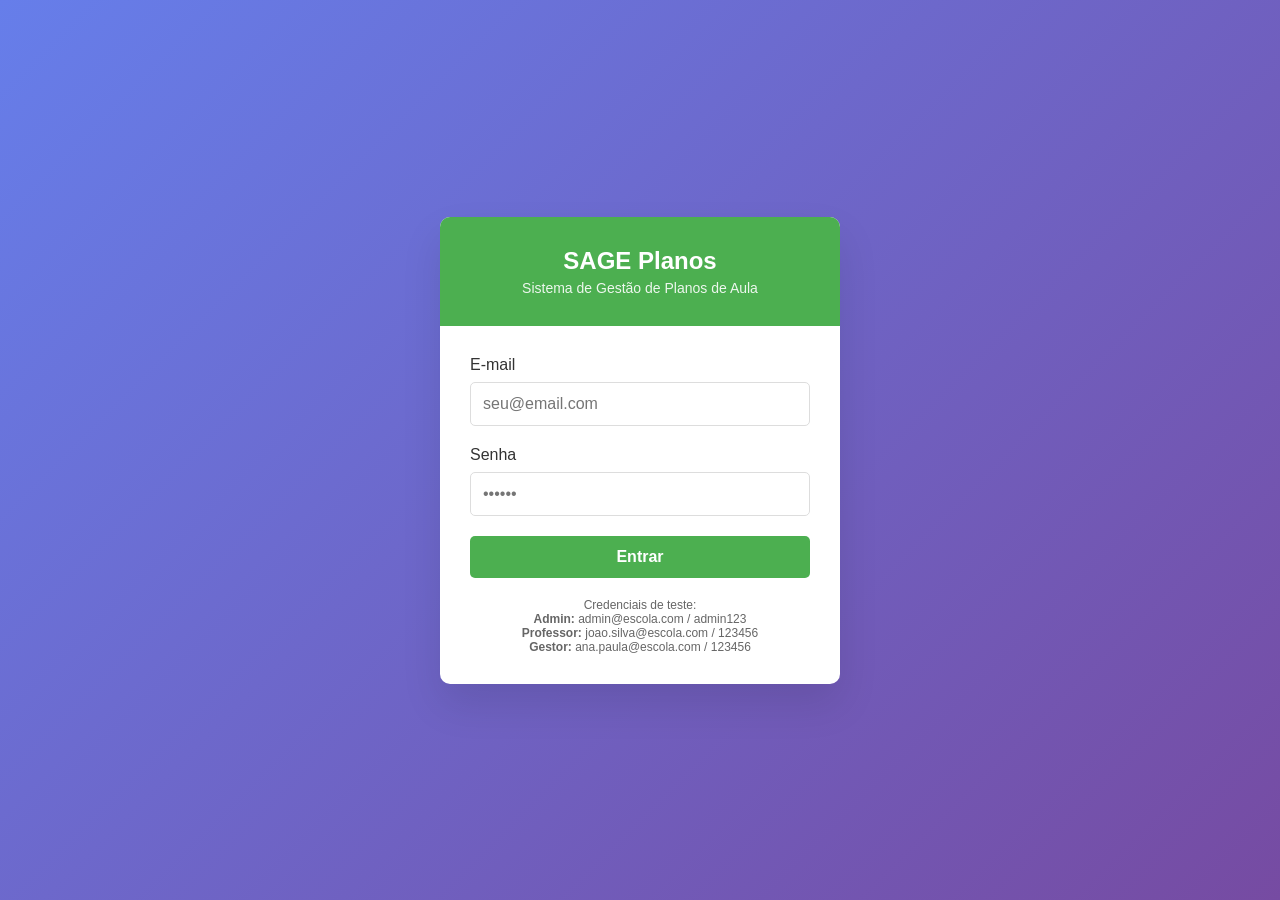
==== index.html @ 052540e8 "Create index.html" ====
<!DOCTYPE html>
<html lang="pt-br">
<head>
    <meta charset="UTF-8">
    <meta name="viewport" content="width=device-width, initial-scale=1.0">
    <title>SAGE Planos - Login</title>
    <link rel="stylesheet" href="assets/css/style.css">
    <style>
        * {
            margin: 0;
            padding: 0;
            box-sizing: border-box;
        }

        body {
            font-family: 'Segoe UI', Tahoma, Geneva, Verdana, sans-serif;
            background: linear-gradient(135deg, #667eea 0%, #764ba2 100%);
            min-height: 100vh;
            display: flex;
            align-items: center;
            justify-content: center;
        }

        .login-container {
            background: white;
            border-radius: 10px;
            box-shadow: 0 20px 40px rgba(0,0,0,0.1);
            width: 100%;
            max-width: 400px;
            margin: 20px;
            overflow: hidden;
        }

        .login-header {
            background: #4CAF50;
            color: white;
            padding: 30px;
            text-align: center;
        }

        .login-header h1 {
            font-size: 24px;
            margin-bottom: 5px;
        }

        .login-header p {
            font-size: 14px;
            opacity: 0.9;
        }

        .login-form {
            padding: 30px;
        }

        .form-group {
            margin-bottom: 20px;
        }

        .form-group label {
            display: block;
            margin-bottom: 8px;
            color: #333;
            font-weight: 500;
        }

        .form-group input {
            width: 100%;
            padding: 12px;
            border: 1px solid #ddd;
            border-radius: 5px;
            font-size: 16px;
            transition: border-color 0.3s;
        }

        .form-group input:focus {
            outline: none;
            border-color: #4CAF50;
        }

        .btn-login {
            width: 100%;
            padding: 12px;
            background: #4CAF50;
            color: white;
            border: none;
            border-radius: 5px;
            font-size: 16px;
            font-weight: bold;
            cursor: pointer;
            transition: background 0.3s;
        }

        .btn-login:hover {
            background: #45a049;
        }

        .btn-login:disabled {
            background: #ccc;
            cursor: not-allowed;
        }

        .error-message {
            background: #f8d7da;
            color: #721c24;
            padding: 10px;
            border-radius: 5px;
            margin-bottom: 20px;
            display: none;
        }

        .loading {
            display: none;
            text-align: center;
            margin-top: 15px;
        }

        .loading.active {
            display: block;
        }

        .spinner {
            width: 30px;
            height: 30px;
            border: 3px solid #f3f3f3;
            border-top: 3px solid #4CAF50;
            border-radius: 50%;
            animation: spin 1s linear infinite;
            margin: 0 auto;
        }

        @keyframes spin {
            0% { transform: rotate(0deg); }
            100% { transform: rotate(360deg); }
        }

        .info {
            text-align: center;
            margin-top: 20px;
            font-size: 12px;
            color: #666;
        }
    </style>
</head>
<body>
    <div class="login-container">
        <div class="login-header">
            <h1>SAGE Planos</h1>
            <p>Sistema de Gestão de Planos de Aula</p>
        </div>
        
        <div class="login-form">
            <div id="errorMessage" class="error-message"></div>
            
            <form id="loginForm">
                <div class="form-group">
                    <label for="email">E-mail</label>
                    <input type="email" id="email" name="email" required placeholder="seu@email.com">
                </div>
                
                <div class="form-group">
                    <label for="senha">Senha</label>
                    <input type="password" id="senha" name="senha" required placeholder="••••••">
                </div>
                
                <button type="submit" class="btn-login" id="btnLogin">Entrar</button>
                
                <div id="loading" class="loading">
                    <div class="spinner"></div>
                    <p style="margin-top: 10px;">Autenticando...</p>
                </div>
            </form>
            
            <div class="info">
                <p>Credenciais de teste:</p>
                <p><strong>Admin:</strong> admin@escola.com / admin123</p>
                <p><strong>Professor:</strong> joao.silva@escola.com / 123456</p>
                <p><strong>Gestor:</strong> ana.paula@escola.com / 123456</p>
            </div>
        </div>
    </div>

    <script src="assets/js/config.js"></script>
    <script src="assets/js/api.js"></script>
    <script src="assets/js/auth.js"></script>
    <script>
        // Aguardar carregamento da configuração
        document.addEventListener('DOMContentLoaded', function() {
            // Verificar se já está logado
            const usuario = Auth.getUsuarioLogado();
            if (usuario) {
                Auth.redirecionarPorPerfil();
                return;
            }
            
            const form = document.getElementById('loginForm');
            const btnLogin = document.getElementById('btnLogin');
            const loading = document.getElementById('loading');
            const errorMessage = document.getElementById('errorMessage');
            
            form.addEventListener('submit', async function(e) {
                e.preventDefault();
                
                const email = document.getElementById('email').value;
                const senha = document.getElementById('senha').value;
                
                // Desabilitar botão e mostrar loading
                btnLogin.disabled = true;
                loading.classList.add('active');
                errorMessage.style.display = 'none';
                
                try {
                    const result = await Auth.login(email, senha);
                    
                    if (result.success) {
                        // Redirecionar conforme perfil
                        Auth.redirecionarPorPerfil();
                    } else {
                        // Mostrar erro
                        errorMessage.textContent = result.error || 'Erro ao fazer login';
                        errorMessage.style.display = 'block';
                        btnLogin.disabled = false;
                        loading.classList.remove('active');
                    }
                } catch (error) {
                    errorMessage.textContent = 'Erro de conexão. Tente novamente.';
                    errorMessage.style.display = 'block';
                    btnLogin.disabled = false;
                    loading.classList.remove('active');
                }
            });
        });
    </script>
</body>
</html>
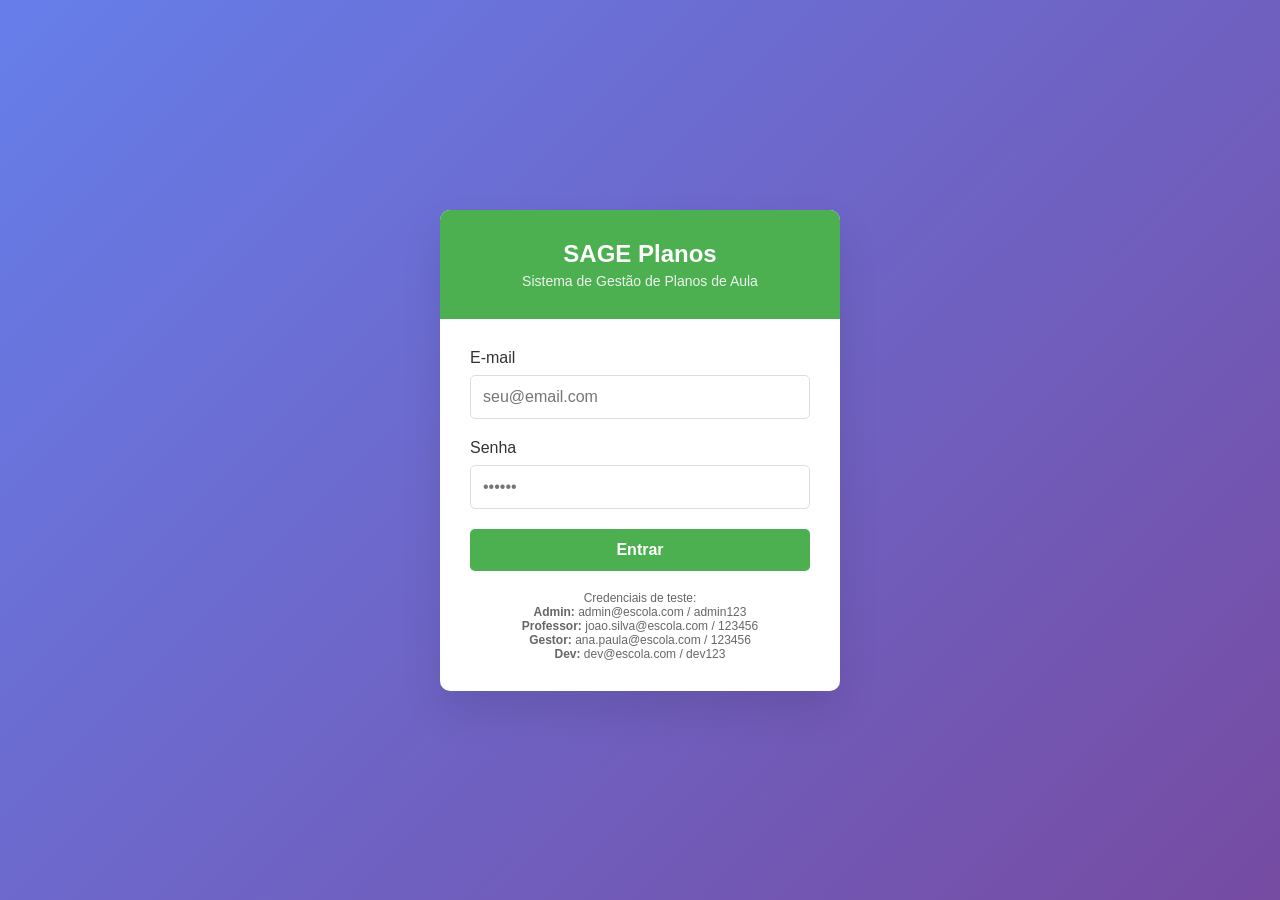
==== commit 958c3a17: "Update index.html" ====
--- a/index.html
+++ b/index.html
@@ -2,10 +2,11 @@
 <html lang="pt-br">
 <head>
     <meta charset="UTF-8">
-    <meta name="viewport" content="width=device-width, initial-scale=1.0">
-    <title>SAGE Planos - Login</title>
+    <meta name="viewport" content="width=device-width, initial-scale=1.0, user-scalable=yes">
+    <title>SAGE Planos - Sistema de Gestão de Planos de Aula</title>
     <link rel="stylesheet" href="assets/css/style.css">
     <style>
+        /* Estilos específicos para a página de login */
         * {
             margin: 0;
             padding: 0;
@@ -175,6 +176,7 @@
                 <p><strong>Admin:</strong> admin@escola.com / admin123</p>
                 <p><strong>Professor:</strong> joao.silva@escola.com / 123456</p>
                 <p><strong>Gestor:</strong> ana.paula@escola.com / 123456</p>
+                <p><strong>Dev:</strong> dev@escola.com / dev123</p>
             </div>
         </div>
     </div>
@@ -182,9 +184,41 @@
     <script src="assets/js/config.js"></script>
     <script src="assets/js/api.js"></script>
     <script src="assets/js/auth.js"></script>
+    <script src="assets/js/utils.js"></script>
     <script>
+        // Carregar tema visual
+        async function carregarTema() {
+            try {
+                const configs = await API.getConfigVisual();
+                if (configs.success && configs.dados) {
+                    Utils.aplicarTema(configs.dados);
+                }
+            } catch (error) {
+                console.error('Erro ao carregar tema:', error);
+            }
+        }
+        
         // Aguardar carregamento da configuração
         document.addEventListener('DOMContentLoaded', function() {
+            // Carregar tema
+            carregarTema();
+            
+            // Verificação de segurança: garantir que a API_KEY não está exposta
+            if (window.APP_CONFIG) {
+                if (window.APP_CONFIG.API_KEY) {
+                    console.warn('⚠️ ATENÇÃO: API_KEY exposta no frontend - isso é um problema de segurança!');
+                    console.warn('⚠️ Por favor, remova a API_KEY do arquivo config.js');
+                } else {
+                    console.log('✅ Configuração carregada com segurança. Nenhuma credencial sensível exposta.');
+                }
+                
+                if (!window.APP_CONFIG.API_URL) {
+                    console.error('❌ API_URL não configurada. Verifique o arquivo config.js');
+                }
+            } else {
+                console.error('❌ Configuração não carregada. Verifique se o arquivo config.js existe.');
+            }
+            
             // Verificar se já está logado
             const usuario = Auth.getUsuarioLogado();
             if (usuario) {
@@ -203,7 +237,6 @@
                 const email = document.getElementById('email').value;
                 const senha = document.getElementById('senha').value;
                 
-                // Desabilitar botão e mostrar loading
                 btnLogin.disabled = true;
                 loading.classList.add('active');
                 errorMessage.style.display = 'none';
@@ -212,16 +245,15 @@
                     const result = await Auth.login(email, senha);
                     
                     if (result.success) {
-                        // Redirecionar conforme perfil
                         Auth.redirecionarPorPerfil();
                     } else {
-                        // Mostrar erro
                         errorMessage.textContent = result.error || 'Erro ao fazer login';
                         errorMessage.style.display = 'block';
                         btnLogin.disabled = false;
                         loading.classList.remove('active');
                     }
                 } catch (error) {
+                    console.error('Erro durante login:', error);
                     errorMessage.textContent = 'Erro de conexão. Tente novamente.';
                     errorMessage.style.display = 'block';
                     btnLogin.disabled = false;
--- a/assets/css/style.css
+++ b/assets/css/style.css
@@ -0,0 +1,321 @@
+/* style.css - Estilos globais do SAGE Planos */
+
+* {
+    margin: 0;
+    padding: 0;
+    box-sizing: border-box;
+}
+
+body {
+    font-family: 'Segoe UI', Tahoma, Geneva, Verdana, sans-serif;
+    background: #f5f5f5;
+    color: #333;
+}
+
+/* Container principal */
+.container {
+    max-width: 1200px;
+    margin: 0 auto;
+    padding: 20px;
+}
+
+/* Header com navegação */
+.header {
+    background: #4CAF50;
+    color: white;
+    padding: 15px 0;
+    box-shadow: 0 2px 5px rgba(0,0,0,0.1);
+}
+
+.header .container {
+    display: flex;
+    justify-content: space-between;
+    align-items: center;
+}
+
+.logo h1 {
+    font-size: 24px;
+}
+
+.logo p {
+    font-size: 12px;
+    opacity: 0.9;
+}
+
+.user-info {
+    display: flex;
+    align-items: center;
+    gap: 15px;
+}
+
+.user-name {
+    font-weight: 500;
+}
+
+.btn-logout {
+    background: rgba(255,255,255,0.2);
+    color: white;
+    border: none;
+    padding: 8px 15px;
+    border-radius: 5px;
+    cursor: pointer;
+    transition: background 0.3s;
+}
+
+.btn-logout:hover {
+    background: rgba(255,255,255,0.3);
+}
+
+/* Cards */
+.card {
+    background: white;
+    border-radius: 8px;
+    box-shadow: 0 2px 4px rgba(0,0,0,0.1);
+    padding: 20px;
+    margin-bottom: 20px;
+}
+
+.card-title {
+    font-size: 18px;
+    font-weight: 600;
+    margin-bottom: 15px;
+    color: #4CAF50;
+    border-bottom: 2px solid #eee;
+    padding-bottom: 10px;
+}
+
+/* Botões */
+.btn {
+    display: inline-block;
+    padding: 8px 16px;
+    border: none;
+    border-radius: 5px;
+    cursor: pointer;
+    font-size: 14px;
+    transition: all 0.3s;
+}
+
+.btn-primary {
+    background: #4CAF50;
+    color: white;
+}
+
+.btn-primary:hover {
+    background: #45a049;
+}
+
+.btn-danger {
+    background: #f44336;
+    color: white;
+}
+
+.btn-danger:hover {
+    background: #da190b;
+}
+
+.btn-warning {
+    background: #ff9800;
+    color: white;
+}
+
+.btn-warning:hover {
+    background: #e68900;
+}
+
+.btn-secondary {
+    background: #6c757d;
+    color: white;
+}
+
+.btn-secondary:hover {
+    background: #5a6268;
+}
+
+/* Tabelas */
+.table-container {
+    overflow-x: auto;
+}
+
+table {
+    width: 100%;
+    border-collapse: collapse;
+}
+
+th, td {
+    padding: 12px;
+    text-align: left;
+    border-bottom: 1px solid #ddd;
+}
+
+th {
+    background: #f5f5f5;
+    font-weight: 600;
+}
+
+tr:hover {
+    background: #f9f9f9;
+}
+
+/* Formulários */
+.form-group {
+    margin-bottom: 15px;
+}
+
+.form-group label {
+    display: block;
+    margin-bottom: 5px;
+    font-weight: 500;
+}
+
+.form-group input,
+.form-group select,
+.form-group textarea {
+    width: 100%;
+    padding: 10px;
+    border: 1px solid #ddd;
+    border-radius: 5px;
+    font-size: 14px;
+}
+
+.form-group input:focus,
+.form-group select:focus,
+.form-group textarea:focus {
+    outline: none;
+    border-color: #4CAF50;
+}
+
+/* Modal */
+.modal {
+    display: none;
+    position: fixed;
+    top: 0;
+    left: 0;
+    width: 100%;
+    height: 100%;
+    background: rgba(0,0,0,0.5);
+    z-index: 1000;
+    align-items: center;
+    justify-content: center;
+}
+
+.modal.active {
+    display: flex;
+}
+
+.modal-content {
+    background: white;
+    border-radius: 8px;
+    max-width: 500px;
+    width: 90%;
+    max-height: 90vh;
+    overflow-y: auto;
+}
+
+.modal-header {
+    padding: 15px 20px;
+    border-bottom: 1px solid #ddd;
+    display: flex;
+    justify-content: space-between;
+    align-items: center;
+}
+
+.modal-header h3 {
+    margin: 0;
+}
+
+.modal-close {
+    cursor: pointer;
+    font-size: 20px;
+}
+
+.modal-body {
+    padding: 20px;
+}
+
+.modal-footer {
+    padding: 15px 20px;
+    border-top: 1px solid #ddd;
+    display: flex;
+    justify-content: flex-end;
+    gap: 10px;
+}
+
+/* Toast mensagens */
+.toast {
+    position: fixed;
+    bottom: 20px;
+    right: 20px;
+    padding: 12px 20px;
+    border-radius: 5px;
+    color: white;
+    z-index: 1100;
+    animation: slideIn 0.3s ease;
+}
+
+.toast-success {
+    background: #4CAF50;
+}
+
+.toast-error {
+    background: #f44336;
+}
+
+.toast-warning {
+    background: #ff9800;
+}
+
+@keyframes slideIn {
+    from {
+        transform: translateX(100%);
+        opacity: 0;
+    }
+    to {
+        transform: translateX(0);
+        opacity: 1;
+    }
+}
+
+/* Loading */
+.loading-overlay {
+    position: fixed;
+    top: 0;
+    left: 0;
+    width: 100%;
+    height: 100%;
+    background: rgba(255,255,255,0.8);
+    display: flex;
+    align-items: center;
+    justify-content: center;
+    z-index: 2000;
+}
+
+.spinner {
+    width: 40px;
+    height: 40px;
+    border: 4px solid #f3f3f3;
+    border-top: 4px solid #4CAF50;
+    border-radius: 50%;
+    animation: spin 1s linear infinite;
+}
+
+@keyframes spin {
+    0% { transform: rotate(0deg); }
+    100% { transform: rotate(360deg); }
+}
+
+/* Responsividade */
+@media (max-width: 768px) {
+    .container {
+        padding: 10px;
+    }
+    
+    th, td {
+        padding: 8px;
+        font-size: 12px;
+    }
+    
+    .btn {
+        padding: 6px 12px;
+        font-size: 12px;
+    }
+}
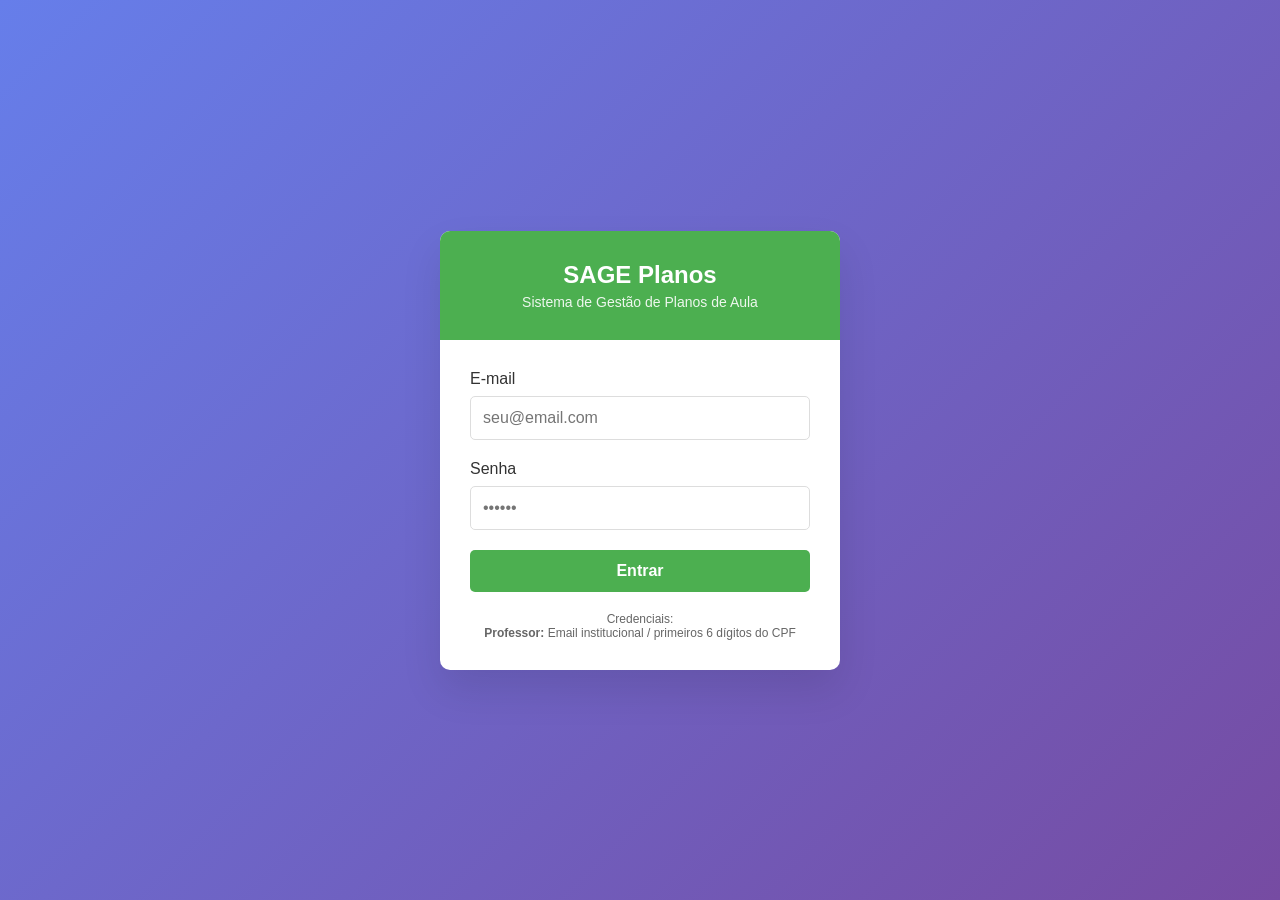
==== commit da490f04: "Initial commit" ====
--- a/index.html
+++ b/index.html
@@ -1,184 +1,201 @@
-<!DOCTYPE html>
+<!doctype html>
 <html lang="pt-br">
-<head>
-    <meta charset="UTF-8">
-    <meta name="viewport" content="width=device-width, initial-scale=1.0, user-scalable=yes">
+  <head>
+    <meta charset="UTF-8" />
+    <meta
+      name="viewport"
+      content="width=device-width, initial-scale=1.0, user-scalable=yes"
+    />
     <title>SAGE Planos - Sistema de Gestão de Planos de Aula</title>
-    <link rel="stylesheet" href="assets/css/style.css">
     <style>
-        /* Estilos específicos para a página de login */
-        * {
-            margin: 0;
-            padding: 0;
-            box-sizing: border-box;
-        }
-
-        body {
-            font-family: 'Segoe UI', Tahoma, Geneva, Verdana, sans-serif;
-            background: linear-gradient(135deg, #667eea 0%, #764ba2 100%);
-            min-height: 100vh;
-            display: flex;
-            align-items: center;
-            justify-content: center;
-        }
-
-        .login-container {
-            background: white;
-            border-radius: 10px;
-            box-shadow: 0 20px 40px rgba(0,0,0,0.1);
-            width: 100%;
-            max-width: 400px;
-            margin: 20px;
-            overflow: hidden;
-        }
-
-        .login-header {
-            background: #4CAF50;
-            color: white;
-            padding: 30px;
-            text-align: center;
-        }
-
-        .login-header h1 {
-            font-size: 24px;
-            margin-bottom: 5px;
-        }
-
-        .login-header p {
-            font-size: 14px;
-            opacity: 0.9;
-        }
-
-        .login-form {
-            padding: 30px;
-        }
-
-        .form-group {
-            margin-bottom: 20px;
-        }
-
-        .form-group label {
-            display: block;
-            margin-bottom: 8px;
-            color: #333;
-            font-weight: 500;
-        }
-
-        .form-group input {
-            width: 100%;
-            padding: 12px;
-            border: 1px solid #ddd;
-            border-radius: 5px;
-            font-size: 16px;
-            transition: border-color 0.3s;
-        }
-
-        .form-group input:focus {
-            outline: none;
-            border-color: #4CAF50;
-        }
-
-        .btn-login {
-            width: 100%;
-            padding: 12px;
-            background: #4CAF50;
-            color: white;
-            border: none;
-            border-radius: 5px;
-            font-size: 16px;
-            font-weight: bold;
-            cursor: pointer;
-            transition: background 0.3s;
-        }
-
-        .btn-login:hover {
-            background: #45a049;
-        }
-
-        .btn-login:disabled {
-            background: #ccc;
-            cursor: not-allowed;
-        }
-
-        .error-message {
-            background: #f8d7da;
-            color: #721c24;
-            padding: 10px;
-            border-radius: 5px;
-            margin-bottom: 20px;
-            display: none;
-        }
-
-        .loading {
-            display: none;
-            text-align: center;
-            margin-top: 15px;
-        }
-
-        .loading.active {
-            display: block;
-        }
-
-        .spinner {
-            width: 30px;
-            height: 30px;
-            border: 3px solid #f3f3f3;
-            border-top: 3px solid #4CAF50;
-            border-radius: 50%;
-            animation: spin 1s linear infinite;
-            margin: 0 auto;
-        }
-
-        @keyframes spin {
-            0% { transform: rotate(0deg); }
-            100% { transform: rotate(360deg); }
-        }
-
-        .info {
-            text-align: center;
-            margin-top: 20px;
-            font-size: 12px;
-            color: #666;
-        }
+      * {
+        margin: 0;
+        padding: 0;
+        box-sizing: border-box;
+      }
+
+      body {
+        font-family: "Segoe UI", Tahoma, Geneva, Verdana, sans-serif;
+        background: linear-gradient(135deg, #667eea 0%, #764ba2 100%);
+        min-height: 100vh;
+        display: flex;
+        align-items: center;
+        justify-content: center;
+      }
+
+      .login-container {
+        background: white;
+        border-radius: 10px;
+        box-shadow: 0 20px 40px rgba(0, 0, 0, 0.1);
+        width: 100%;
+        max-width: 400px;
+        margin: 20px;
+        overflow: hidden;
+      }
+
+      .login-header {
+        background: #4caf50;
+        color: white;
+        padding: 30px;
+        text-align: center;
+      }
+
+      .login-header h1 {
+        font-size: 24px;
+        margin-bottom: 5px;
+      }
+
+      .login-header p {
+        font-size: 14px;
+        opacity: 0.9;
+      }
+
+      .login-form {
+        padding: 30px;
+      }
+
+      .form-group {
+        margin-bottom: 20px;
+      }
+
+      .form-group label {
+        display: block;
+        margin-bottom: 8px;
+        color: #333;
+        font-weight: 500;
+      }
+
+      .form-group input {
+        width: 100%;
+        padding: 12px;
+        border: 1px solid #ddd;
+        border-radius: 5px;
+        font-size: 16px;
+        transition: border-color 0.3s;
+      }
+
+      .form-group input:focus {
+        outline: none;
+        border-color: #4caf50;
+      }
+
+      .btn-login {
+        width: 100%;
+        padding: 12px;
+        background: #4caf50;
+        color: white;
+        border: none;
+        border-radius: 5px;
+        font-size: 16px;
+        font-weight: bold;
+        cursor: pointer;
+        transition: background 0.3s;
+      }
+
+      .btn-login:hover {
+        background: #45a049;
+      }
+
+      .btn-login:disabled {
+        background: #ccc;
+        cursor: not-allowed;
+      }
+
+      .error-message {
+        background: #f8d7da;
+        color: #721c24;
+        padding: 10px;
+        border-radius: 5px;
+        margin-bottom: 20px;
+        display: none;
+      }
+
+      .loading {
+        display: none;
+        text-align: center;
+        margin-top: 15px;
+      }
+
+      .loading.active {
+        display: block;
+      }
+
+      .spinner {
+        width: 30px;
+        height: 30px;
+        border: 3px solid #f3f3f3;
+        border-top: 3px solid #4caf50;
+        border-radius: 50%;
+        animation: spin 1s linear infinite;
+        margin: 0 auto;
+      }
+
+      @keyframes spin {
+        0% {
+          transform: rotate(0deg);
+        }
+        100% {
+          transform: rotate(360deg);
+        }
+      }
+
+      .info {
+        text-align: center;
+        margin-top: 20px;
+        font-size: 12px;
+        color: #666;
+      }
     </style>
-</head>
-<body>
+  </head>
+  <body>
     <div class="login-container">
-        <div class="login-header">
-            <h1>SAGE Planos</h1>
-            <p>Sistema de Gestão de Planos de Aula</p>
+      <div class="login-header">
+        <h1>SAGE Planos</h1>
+        <p>Sistema de Gestão de Planos de Aula</p>
+      </div>
+
+      <div class="login-form">
+        <div id="errorMessage" class="error-message"></div>
+
+        <form id="loginForm">
+          <div class="form-group">
+            <label for="email">E-mail</label>
+            <input
+              type="email"
+              id="email"
+              name="email"
+              required
+              placeholder="seu@email.com"
+            />
+          </div>
+
+          <div class="form-group">
+            <label for="senha">Senha</label>
+            <input
+              type="password"
+              id="senha"
+              name="senha"
+              required
+              placeholder="••••••"
+            />
+          </div>
+
+          <button type="submit" class="btn-login" id="btnLogin">Entrar</button>
+
+          <div id="loading" class="loading">
+            <div class="spinner"></div>
+            <p style="margin-top: 10px">Autenticando...</p>
+          </div>
+        </form>
+
+        <div class="info">
+          <p>Credenciais:</p>
+          <p>
+            <strong>Professor:</strong> Email institucional / primeiros 6
+            dígitos do CPF
+          </p>
         </div>
-        
-        <div class="login-form">
-            <div id="errorMessage" class="error-message"></div>
-            
-            <form id="loginForm">
-                <div class="form-group">
-                    <label for="email">E-mail</label>
-                    <input type="email" id="email" name="email" required placeholder="seu@email.com">
-                </div>
-                
-                <div class="form-group">
-                    <label for="senha">Senha</label>
-                    <input type="password" id="senha" name="senha" required placeholder="••••••">
-                </div>
-                
-                <button type="submit" class="btn-login" id="btnLogin">Entrar</button>
-                
-                <div id="loading" class="loading">
-                    <div class="spinner"></div>
-                    <p style="margin-top: 10px;">Autenticando...</p>
-                </div>
-            </form>
-            
-            <div class="info">
-                <p>Credenciais de teste:</p>
-                <p><strong>Admin:</strong> admin@escola.com / admin123</p>
-                <p><strong>Professor:</strong> joao.silva@escola.com / 123456</p>
-                <p><strong>Gestor:</strong> ana.paula@escola.com / 123456</p>
-                <p><strong>Dev:</strong> dev@escola.com / dev123</p>
-            </div>
-        </div>
+      </div>
     </div>
 
     <script src="assets/js/config.js"></script>
@@ -186,81 +203,69 @@
     <script src="assets/js/auth.js"></script>
     <script src="assets/js/utils.js"></script>
     <script>
-        // Carregar tema visual
-        async function carregarTema() {
-            try {
-                const configs = await API.getConfigVisual();
-                if (configs.success && configs.dados) {
-                    Utils.aplicarTema(configs.dados);
-                }
-            } catch (error) {
-                console.error('Erro ao carregar tema:', error);
+      // Carregar tema visual
+      async function carregarTema() {
+        try {
+          const configs = await API.getConfigVisual();
+          if (configs.success && configs.dados) {
+            Utils.aplicarTema(configs.dados);
+          }
+        } catch (error) {
+          console.error("Erro ao carregar tema:", error);
+        }
+      }
+
+      document.addEventListener("DOMContentLoaded", function () {
+        carregarTema();
+
+        if (window.APP_CONFIG) {
+          if (window.APP_CONFIG.API_KEY) {
+            console.warn("⚠️ ATENÇÃO: API_KEY exposta no frontend!");
+          } else {
+            console.log("✅ Configuração carregada com segurança.");
+          }
+        }
+
+        const usuario = Auth.getUsuarioLogado();
+        if (usuario) {
+          Auth.redirecionarPorPerfil();
+          return;
+        }
+
+        const form = document.getElementById("loginForm");
+        const btnLogin = document.getElementById("btnLogin");
+        const loading = document.getElementById("loading");
+        const errorMessage = document.getElementById("errorMessage");
+
+        form.addEventListener("submit", async function (e) {
+          e.preventDefault();
+
+          const email = document.getElementById("email").value;
+          const senha = document.getElementById("senha").value;
+
+          btnLogin.disabled = true;
+          loading.classList.add("active");
+          errorMessage.style.display = "none";
+
+          try {
+            const result = await Auth.login(email, senha);
+
+            if (result.success) {
+              Auth.redirecionarPorPerfil();
+            } else {
+              errorMessage.textContent = result.error || "Erro ao fazer login";
+              errorMessage.style.display = "block";
+              btnLogin.disabled = false;
+              loading.classList.remove("active");
             }
-        }
-        
-        // Aguardar carregamento da configuração
-        document.addEventListener('DOMContentLoaded', function() {
-            // Carregar tema
-            carregarTema();
-            
-            // Verificação de segurança: garantir que a API_KEY não está exposta
-            if (window.APP_CONFIG) {
-                if (window.APP_CONFIG.API_KEY) {
-                    console.warn('⚠️ ATENÇÃO: API_KEY exposta no frontend - isso é um problema de segurança!');
-                    console.warn('⚠️ Por favor, remova a API_KEY do arquivo config.js');
-                } else {
-                    console.log('✅ Configuração carregada com segurança. Nenhuma credencial sensível exposta.');
-                }
-                
-                if (!window.APP_CONFIG.API_URL) {
-                    console.error('❌ API_URL não configurada. Verifique o arquivo config.js');
-                }
-            } else {
-                console.error('❌ Configuração não carregada. Verifique se o arquivo config.js existe.');
-            }
-            
-            // Verificar se já está logado
-            const usuario = Auth.getUsuarioLogado();
-            if (usuario) {
-                Auth.redirecionarPorPerfil();
-                return;
-            }
-            
-            const form = document.getElementById('loginForm');
-            const btnLogin = document.getElementById('btnLogin');
-            const loading = document.getElementById('loading');
-            const errorMessage = document.getElementById('errorMessage');
-            
-            form.addEventListener('submit', async function(e) {
-                e.preventDefault();
-                
-                const email = document.getElementById('email').value;
-                const senha = document.getElementById('senha').value;
-                
-                btnLogin.disabled = true;
-                loading.classList.add('active');
-                errorMessage.style.display = 'none';
-                
-                try {
-                    const result = await Auth.login(email, senha);
-                    
-                    if (result.success) {
-                        Auth.redirecionarPorPerfil();
-                    } else {
-                        errorMessage.textContent = result.error || 'Erro ao fazer login';
-                        errorMessage.style.display = 'block';
-                        btnLogin.disabled = false;
-                        loading.classList.remove('active');
-                    }
-                } catch (error) {
-                    console.error('Erro durante login:', error);
-                    errorMessage.textContent = 'Erro de conexão. Tente novamente.';
-                    errorMessage.style.display = 'block';
-                    btnLogin.disabled = false;
-                    loading.classList.remove('active');
-                }
-            });
+          } catch (error) {
+            errorMessage.textContent = "Erro de conexão. Tente novamente.";
+            errorMessage.style.display = "block";
+            btnLogin.disabled = false;
+            loading.classList.remove("active");
+          }
         });
+      });
     </script>
-</body>
+  </body>
 </html>
